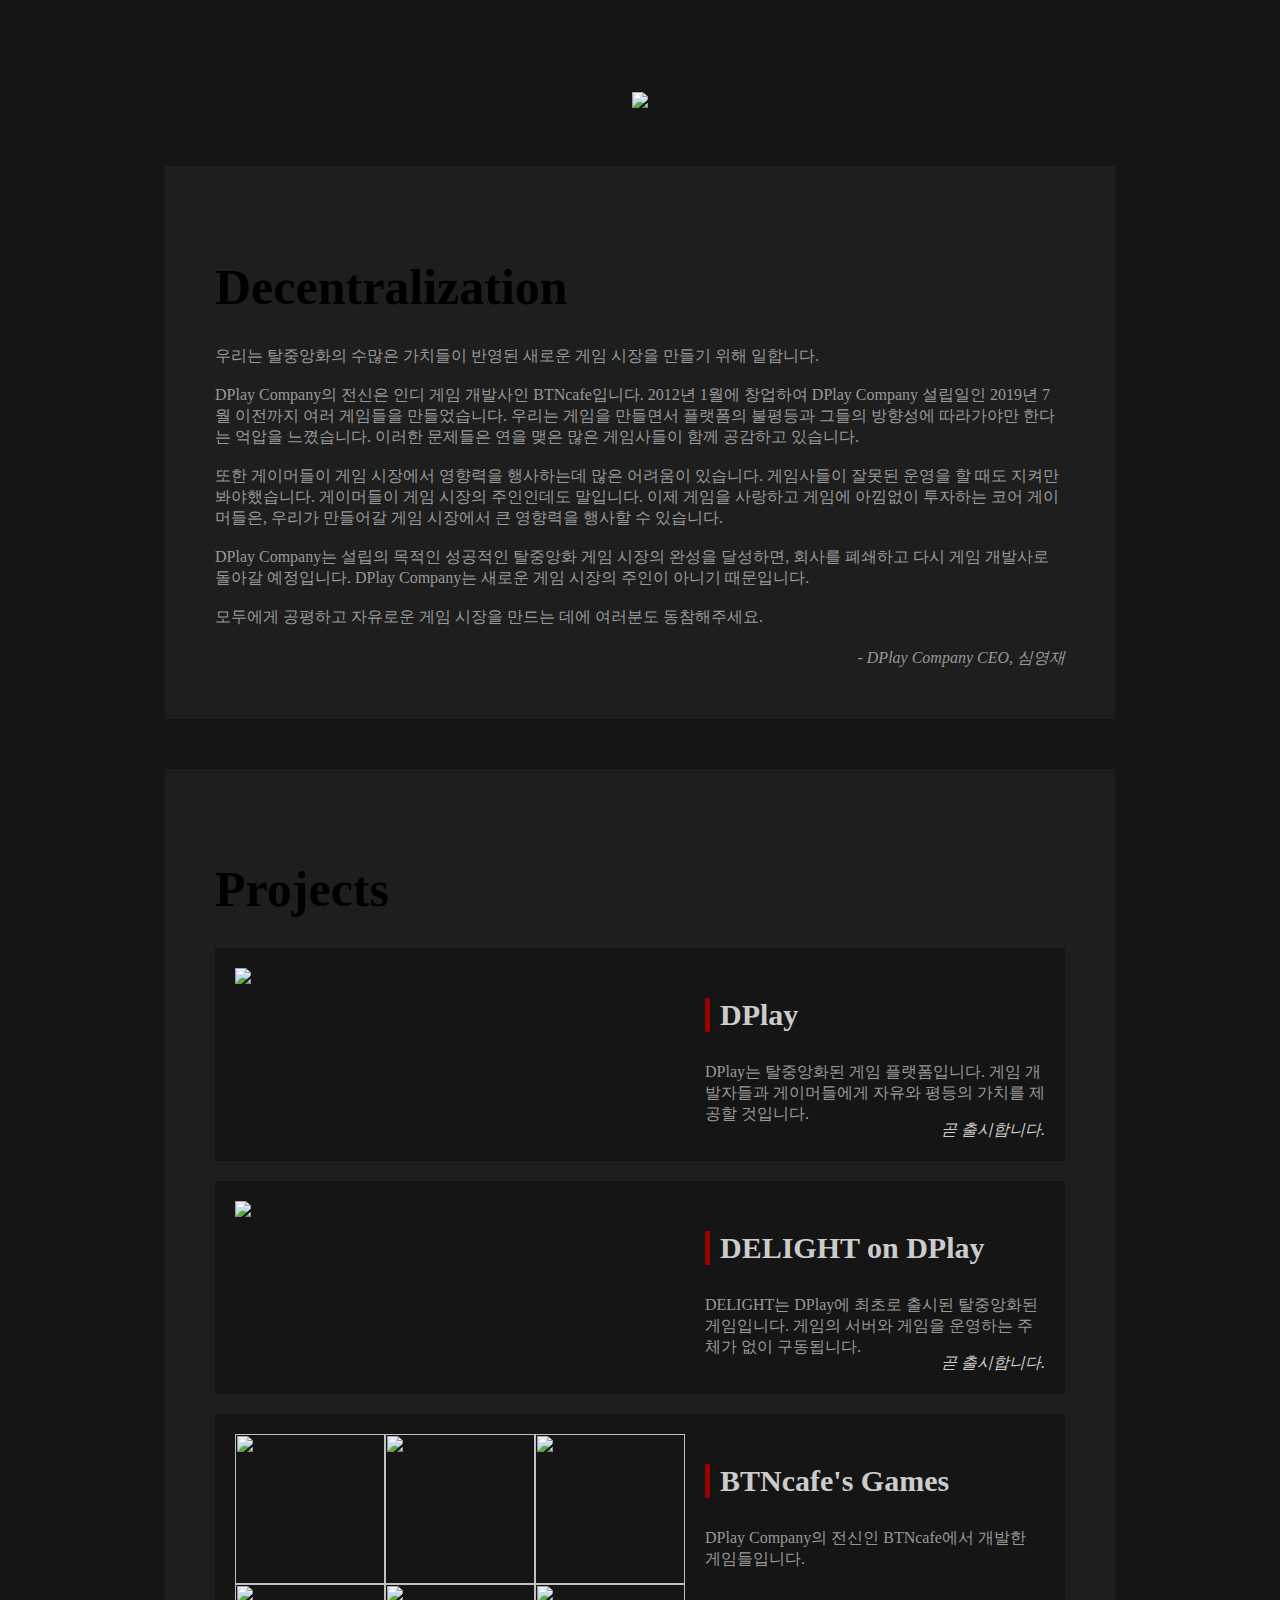
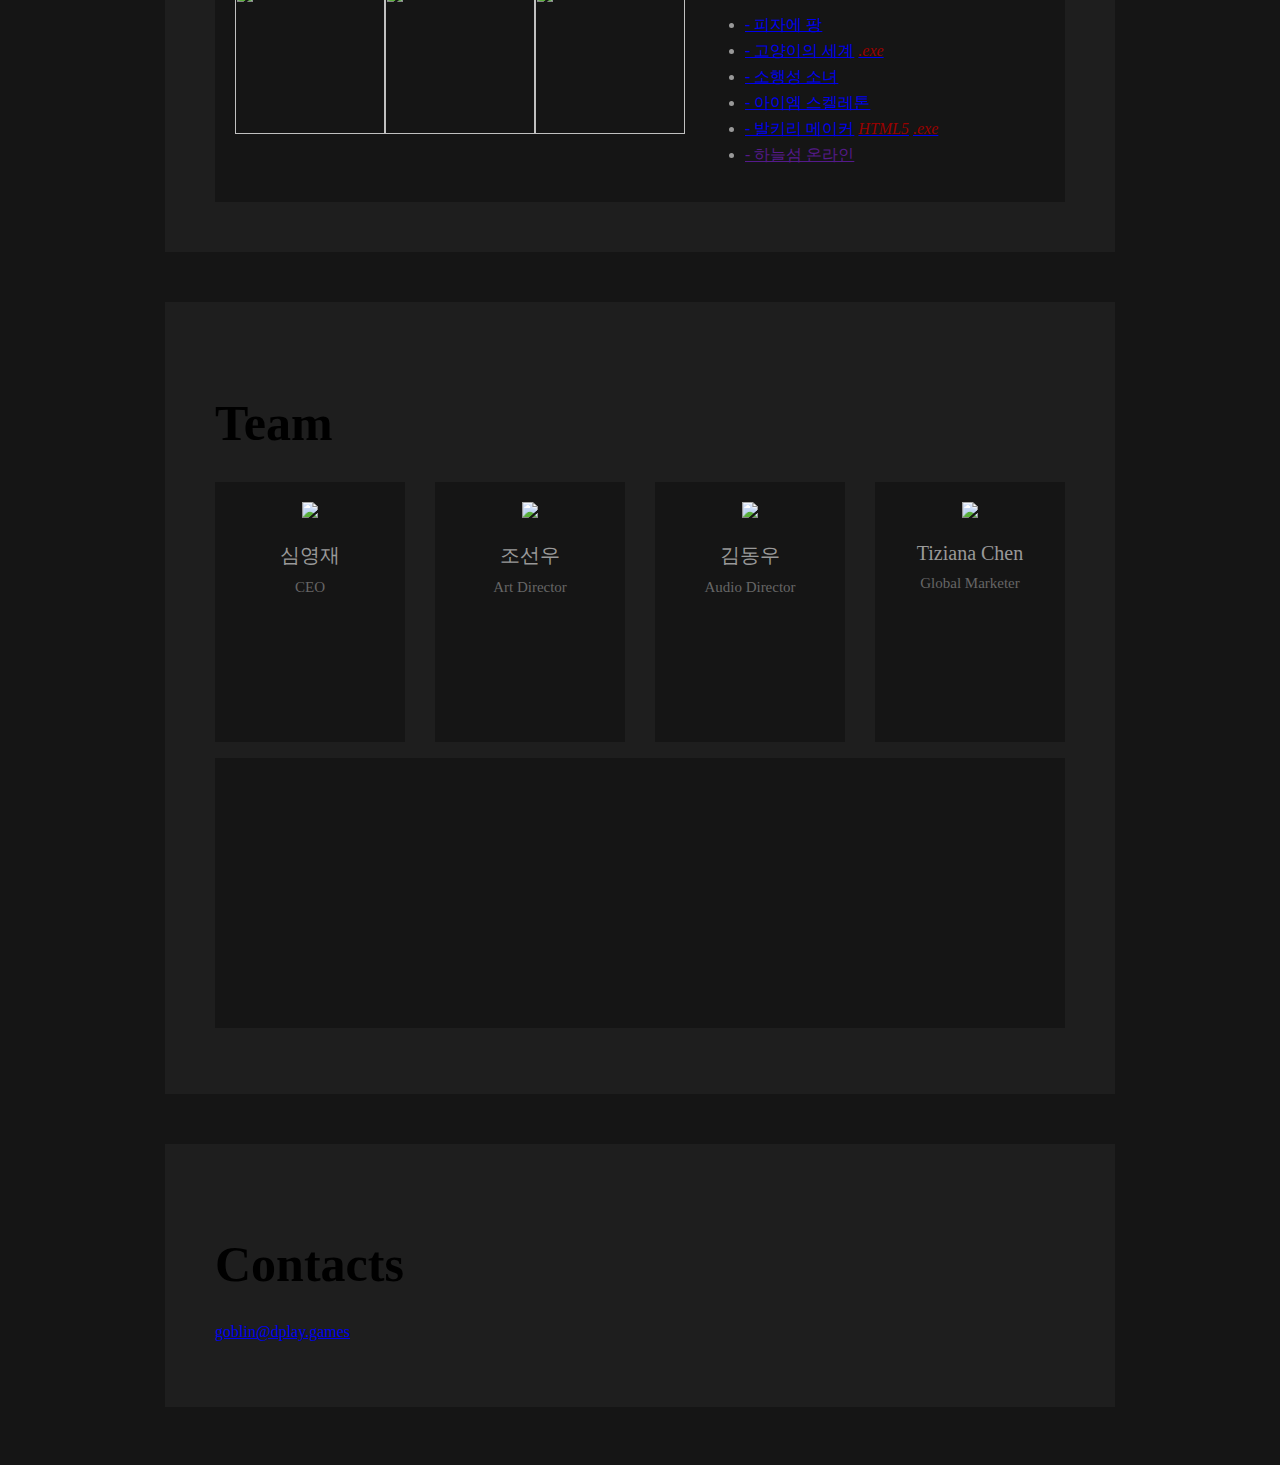
==== index.html @ 0b41ff59 "내용 추가" ====
<!DOCTYPE html>
<html>
	<head>
		<meta charset="utf-8">
		<meta name="viewport" content="width=device-width, initial-scale=1.0, maximum-scale=1.0, minimum-scale=1.0, user-scalable=no">
		<meta http-equiv="X-UA-Compatible" content="IE=Edge, chrome=1">
		<link href="/UPPERCASE-BOOT/BASE_STYLE.css" rel="stylesheet" />
		<link href="/fontawesome/css/all.css" rel="stylesheet" />
		<link href="/index.css" rel="stylesheet" />
		<title>DPlay Company</title>
	</head>
	<body>
		<div id="wrapper">
			<h1><img src="/image/logo.png"></h1>
			<div class="panel">
				<h2>Decentralization</h2>
				<p>
					우리는 탈중앙화의 수많은 가치들이 반영된 새로운 게임 시장을 만들기 위해 일합니다.<br>
					<br>
					DPlay Company의 전신은 인디 게임 개발사인 BTNcafe입니다. 2012년 1월에 창업하여 DPlay Company 설립일인 2019년 7월 이전까지 여러 게임들을 만들었습니다.
					우리는 게임을 만들면서 플랫폼의 불평등과 그들의 방향성에 따라가야만 한다는 억압을 느꼈습니다.
					이러한 문제들은 연을 맺은 많은 게임사들이 함께 공감하고 있습니다.<br>
					<br>
					또한 게이머들이 게임 시장에서 영향력을 행사하는데 많은 어려움이 있습니다.
					게임사들이 잘못된 운영을 할 때도 지켜만 봐야했습니다. 게이머들이 게임 시장의 주인인데도 말입니다.
					이제 게임을 사랑하고 게임에 아낌없이 투자하는 코어 게이머들은, 우리가 만들어갈 게임 시장에서 큰 영향력을 행사할 수 있습니다.<br>
					<br>
					DPlay Company는 설립의 목적인 성공적인 탈중앙화 게임 시장의 완성을 달성하면, 회사를 폐쇄하고 다시 게임 개발사로 돌아갈 예정입니다. DPlay Company는 새로운 게임 시장의 주인이 아니기 때문입니다.<br>
					<br>
					모두에게 공평하고 자유로운 게임 시장을 만드는 데에 여러분도 동참해주세요.
				</p>
				<div class="sign">- DPlay Company CEO, 심영재</div>
			</div>
			<div class="panel">
				<h2>Projects</h2>
				<div class="project">
					<div class="project-image">
						<img src="/image/dplay.png">
					</div>
					<div class="project-info">
						<h3>DPlay</h3>
						<p>
							DPlay는 탈중앙화된 게임 플랫폼입니다. 게임 개발자들과 게이머들에게 자유와 평등의 가치를 제공할 것입니다.
						</p>
						<div class="dev">곧 출시합니다.</div>
					</div>
					<div class="clear"></div>
				</div>
				<div class="project">
					<div class="project-image">
						<img src="/image/delight.png">
					</div>
					<div class="project-info">
						<h3>DELIGHT on DPlay</h3>
						<p>
							DELIGHT는 DPlay에 최초로 출시된 탈중앙화된 게임입니다. 게임의 서버와 게임을 운영하는 주체가 없이 구동됩니다.
						</p>
						<div class="dev">곧 출시합니다.</div>
					</div>
					<div class="clear"></div>
				</div>
				<div class="project">
					<div id="btncafe" class="project-image">
						<img src="/image/moldonpizza.png">
						<img src="/image/catworld.png">
						<img src="/image/asteroidgirl.png">
						<img src="/image/iamaskeleton.png">
						<img src="/image/valkyriemaker.png">
						<img src="/image/skyisland.png">
						<div class="clear"></div>
					</div>
					<div class="project-info">
						<h3>BTNcafe's Games</h3>
						<p>
							DPlay Company의 전신인 BTNcafe에서 개발한 게임들입니다.
						</p>
						<ul>
							<li>
								<a target="_blank" href="http://moldonpizza.com/">- 피자에 팡</a>
								<a target="_blank" href="https://apps.apple.com/us/app/mold-on-pizza-deluxe/id1047467984"><i class="fab fa-apple"></i></a>
								<a target="_blank" href="https://store.steampowered.com/app/387870/Mold_on_Pizza/"><i class="fab fa-steam"></i></a>
							</li>
							<li>
								<a target="_blank" href="http://catworld.link/R/landing.html">- 고양이의 세계</a>
								<a target="_blank" href="https://play.google.com/store/apps/details?id=com.btncafe.CatWorldFacebook"><i class="fab fa-google-play"></i></a>
								<a target="_blank" href="https://itunes.apple.com/kr/app/goyang-iui-segye/id1074318543"><i class="fab fa-apple"></i></a>
								<a target="_blank" href="https://storage.googleapis.com/catworld-tw-resources/CatWorld-windows.zip"><i>.exe</i></a>
							</li>
							<li>
								<a target="_blank" href="https://alisnetwork.com/asteroidgirl">- 소행성 소녀</a>
								<a target="_blank" href="https://play.google.com/store/apps/details?id=com.btncafe.AsteroidGirl"><i class="fab fa-google-play"></i></a>
								<a target="_blank" href="https://itunes.apple.com/us/app/asteroid-girl/id1278123826"><i class="fab fa-apple"></i></a>
								<a target="_blank" href="https://store.steampowered.com/app/747280/Asteroid_Girl/"><i class="fab fa-steam"></i></a>
							</li>
							<li>
								<a target="_blank" href="https://alisnetwork.com/iamskeleton">- 아이엠 스켈레톤</a>
								<a target="_blank" href="https://play.google.com/store/apps/details?id=air.com.btncafe.IamSkeleton"><i class="fab fa-google-play"></i></a>
								<a target="_blank" href="https://itunes.apple.com/us/app/i-am-a-skeleton/id1358393802"><i class="fab fa-apple"></i></a>
							</li>
							<li>
								<a target="_blank" href="https://alisnetwork.com/valkyriemaker">- 발키리 메이커</a>
								<a target="_blank" href="https://play.google.com/store/apps/details?id=com.btncafe.ValkyrieMaker"><i class="fab fa-google-play"></i></a>
								<a target="_blank" href="https://itunes.apple.com/us/app/valkyrie-maker/id1311252728"><i class="fab fa-apple"></i></a>
								<a target="_blank" href="https://valkyriemaker.com"><i>HTML5</i></a>
								<a target="_blank" href="https://storage.googleapis.com/valkyriemaker-resources/valkyriemaker-windows.zip"><i>.exe</i></a>
							</li>
							<li>
								<a target="_blank" href="">- 하늘섬 온라인</a>
								<a target="_blank" href=""><i class="fab fa-google-play"></i></a>
								<a target="_blank" href=""><i class="fab fa-apple"></i></a>
							</li>
						</ul>
					</div>
					<div class="clear"></div>
				</div>
			</div>
			<div class="panel">
				<h2>Team</h2>
				<div id="member-sim" class="member">
					<img class="profile" src="/image/sim.png">
					<div class="name">심영재</div>
					<div class="role">CEO</div>
					<ul class="detail">
						<li>- 現 DPlay Company 대표</li>
						<li>- 前 Will-like CTO</li>
						<li>- 前 Leb Communications 개발팀장</li>
						<li>- 서강대학교 컴퓨터공학 학사</li>
						<li>- NIPA 주관 소프트웨어 마에스트로 3기</li>
						<li>- 사람인 주관 월급 1,000만원 프로젝트 최종 선발 (경쟁률 1,089대 1)</li>
						<li>- 2012 서울어코드 ITem Show 산학프로젝트 공모전 대상</li>
						<li>- 제 2회 서강대학교 창업경진대회 우수상</li>
						<li>- 2012 서강대학교 소프트웨어 경진대회 은상</li>
						<li>- 2007 서강대학교 프로그래밍 대회 은상</li>
					</ul>
				</div>
				<div id="member-cho" class="member">
					<img class="profile" src="/image/cho.png">
					<div class="name">조선우</div>
					<div class="role">Art Director</div>
					<ul class="detail">
						<li>- 現 DPlay Company Art Director</li>
						<li>- BTNcafe社 게임 《고양이의 세계》 그래픽 디자인 총괄</li>
						<li>- BTNcafe社 게임 《피자에 팡》 그래픽 디자인 총괄</li>
						<li>- 엔소니社 게임 《제니시스》 그래픽 디자인 참여</li>
						<li>- 대한민국 공군 《Airbrush》 플랫폼 일러스트레이션 작품 연재</li>
						<li>- 나이스 게임 TV 컨텐츠 제작</li>
					</ul>
				</div>
				<div id="member-kim" class="member">
					<img class="profile" src="/image/kim.png">
					<div class="name">김동우</div>
					<div class="role">Audio Director</div>
					<ul class="detail">
						<li>- 現 DPlay Company Audio Director</li>
						<li>- 서강대학교 컴퓨터공학과 학사</li>
						<li>- BTNcafe社 게임 《발키리 메이커》 음악 작곡 및 효과음 제작</li>
						<li>- BTNcafe社 게임 《고양이의 세계》 음악 작곡 및 효과음 제작</li>
						<li>- BTNcafe社 게임 《아이엠스켈레톤》 음악 작곡 및 효과음 제작</li>
						<li>- BTNcafe社 게임 《소행성소녀》 음악 작곡 및 효과음 제작</li>
						<li>- izzle社 게임 《디멘션페인터》 음악 작곡</li>
					</ul>
				</div>
				<div id="member-chen" class="member last">
					<img class="profile" src="/image/chen.png">
					<div class="name">Tiziana Chen</div>
					<div class="role">Global Marketer</div>
					<ul class="detail">
						<li>- 現 DPlay Company Global Marketer</li>
						<li>- BTNcafe社 게임 《발키리 메이커》 기획/고객 서비스/마케팅</li>
						<li>- BTNcafe社 게임 《고양이의 세계》 기획/고객 서비스/마케팅</li>
						<li>- Appzil社 마케팅 스페셜리스트</li>
						<li>- Appzil社 활동 계획 수립</li>
						<li>- Appzil社 영상 편집 및 웹 디자인</li>
					</ul>
				</div>
				<div class="clear"></div>
				<div id="member-line-sim" class="member-line"></div>
				<div id="member-line-cho" class="member-line"></div>
				<div id="member-line-kim" class="member-line"></div>
				<div id="member-line-chen" class="member-line last"></div>
				<div class="clear"></div>
				<ul id="member-detail"></ul>
			</div>
			<div class="panel">
				<h2>Contacts</h2>
				<p>
					<i class="fas fa-envelope"></i>
					<a href="mailto:goblin@dplay.games">goblin@dplay.games</a>
				</p>
			</div>
		</div>
		<script src="/UPPERCASE-CORE/BROWSER.js"></script>
		<script>
		RUN(() => {
			
			FOR_BOX((box) => {
				if (box.OVERRIDE !== undefined) {
					box.OVERRIDE();
				}
			});
			
			INIT_OBJECTS();
			
			FOR_BOX((box) => {
				if (box.MAIN !== undefined) {
					box.MAIN();
				}
			});
		});
		</script>
		<script src="/index.js"></script>
	</body>
</html>
---- index.css ----
html, body {
	background-color: #151515;
}

body {
	padding: 50px 0;
}

.clear {
	clear: both;
}

/* 모바일 */
@media (max-width: 1000px) {
	
	#wrapper {}
	
	h2 {
		font-size: 35px;
	}
	
	h3 {
		font-size: 20px;
	}
	
	.panel {
		padding: 20px;
	}
	
	.panel p {
		margin-top: 20px;
	}
	
	.project-image img {
		width: 100%;
	}
	
	.project-info {
		margin-top: 25px;
		color: #ccc;
	}
	
	.project-info .dev {
		margin-top: 20px;
		text-align: right;
		font-style: italic;
	}
	
	.project ul {
		margin-top: 20px;
	}
	
	#btncafe img {
		float: left;
		width: 33.3%;
	}
	
	.member {
		padding : 20px;
		padding-bottom: 15px;
		float: none;
		margin-bottom: 20px;
	}
	
	.member.last {
		margin-bottom: 0;
	}
	
	.member-line {
		display: none;
	}
	
	#member-detail {
		display: none;
	}
}

/* PC */
@media (min-width: 1001px) {
	
	#wrapper {
		width: 950px;
		margin: auto;
	}
	
	h2 {
		font-size: 50px;
	}
	
	h3 {
		font-size: 30px;
	}
	
	.panel {
		padding: 50px;
	}
	
	.panel p {
		margin-top: 30px;
	}
	
	.panel .sign {
		margin-top: 20px;
		text-align: right;
		font-style: italic;
		color: #999;
	}
	
	.project-image {
		float: left;
		width: 450px;
	}
	
	.project-image img {
		width: 450px;
	}
	
	.project-info {
		margin-left: 20px;
		width: 340px;
		float: left;
		color: #ccc;
	}
	
	.project-info .dev {
		position: absolute;
		right: 20px;
		bottom: 20px;
		font-style: italic;
	}
	
	.project ul {
		margin-top: 45px;
	}
	
	#btncafe img {
		float: left;
		width: 150px;
		height: 150px;
	}
	
	.member {
		width: 150px;
		height: 220px;
		padding : 20px;
		margin-right: 30px;
		float: left;
	}
	
	.member .detail {
		display: none;
	}
	
	.member.last {
		margin-right: 0;
	}
	
	.member-line.last {
		margin-right: 0;
	}
}

h1 {
	text-align: center;
}

h1 img {
	width: 295.5px;
}

h2 {
	margin-bottom: 30px;
}

h3 {
	border-left: 5px solid #980100;
	padding-left: 10px;
}

i {
	color: #980100;
}

li {
	margin-bottom: 5px;
}

ul {
	color: #999;
}

.panel {
	margin-top: 50px;
	background-color: #1e1e1e;
}

.panel p {
	color: #999;
	font-size: 16px;
}

.project {
	position: relative;
	margin-top: 20px;
	padding: 20px;
	background-color: #151515;
}

.member {
	background-color: #151515;
	text-align: center;
}

.member .profile {
	width: 150px;
}

.member .name {
	margin-top: 20px;
	color: #999;
	font-size: 20px;
}

.member .role {
	margin-top: 10px;
	color: #666;
	font-size: 15px;
}

.member .detail {
	margin-top: 20px;
	color: #999;
	text-align: left;
}

.member-line {
	background-color: #151515;
	width: 190px;
	margin-right: 30px;
	float: left;
}

#member-detail {
	background-color: #151515;
	padding : 20px;
	padding-bottom: 15px;
	height: 235px;
}
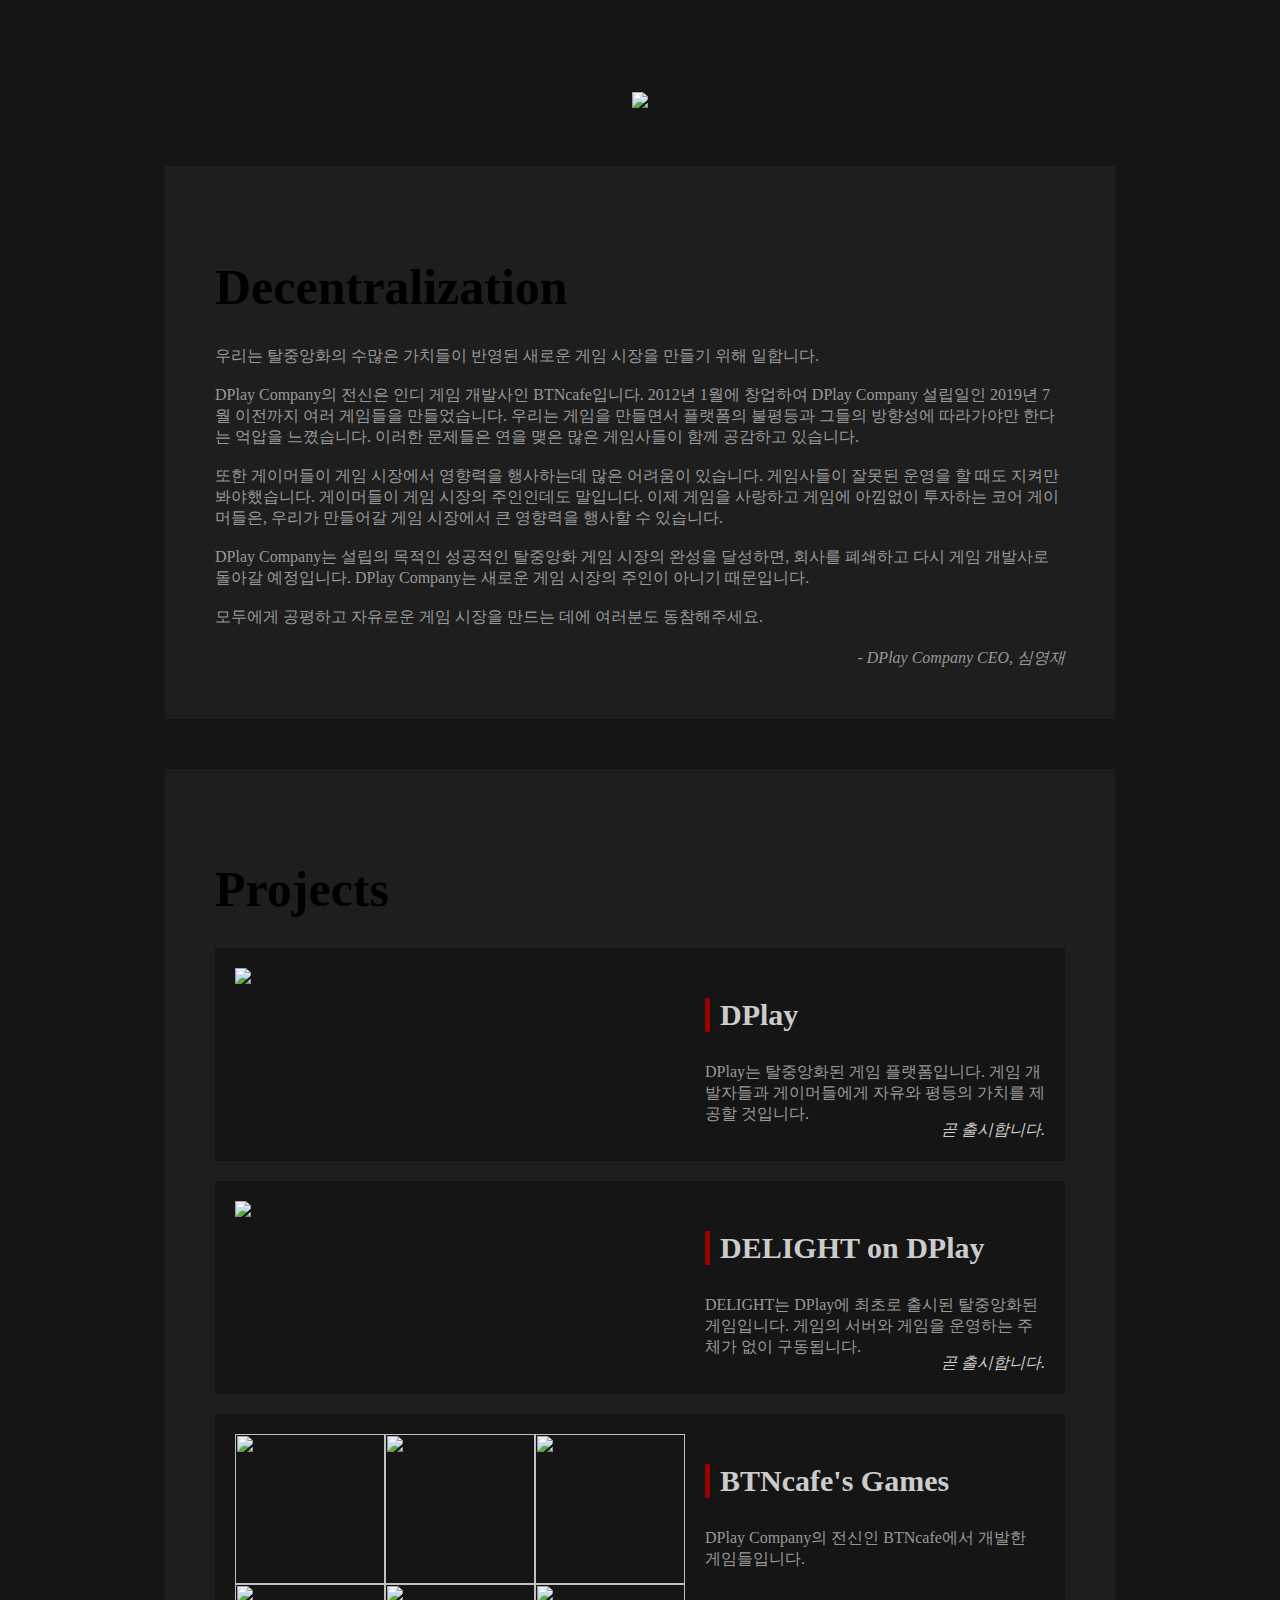
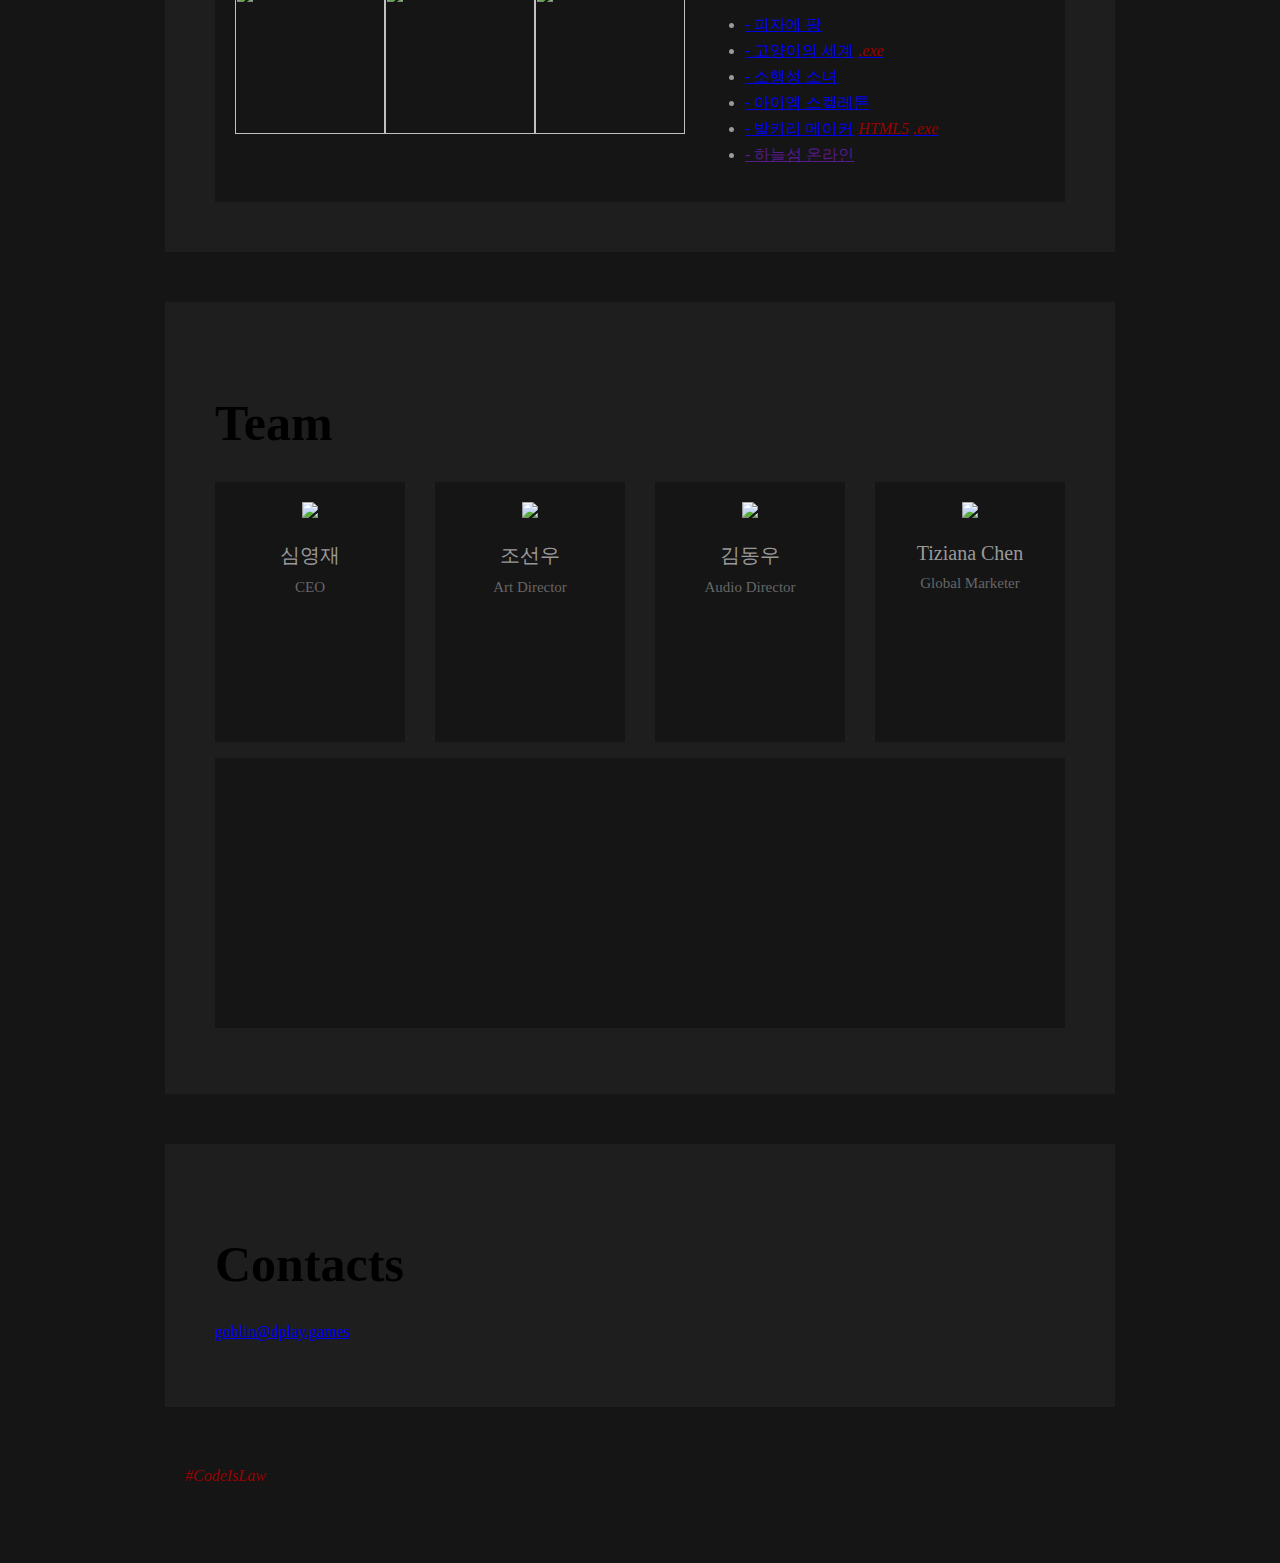
==== commit 3c37e2be: "모바일에서 로고 크기 변경" ====
--- a/index.html
+++ b/index.html
@@ -4,6 +4,7 @@
 		<meta charset="utf-8">
 		<meta name="viewport" content="width=device-width, initial-scale=1.0, maximum-scale=1.0, minimum-scale=1.0, user-scalable=no">
 		<meta http-equiv="X-UA-Compatible" content="IE=Edge, chrome=1">
+		<link rel="shortcut icon" href="/favicon.ico" />
 		<link href="/UPPERCASE-BOOT/BASE_STYLE.css" rel="stylesheet" />
 		<link href="/fontawesome/css/all.css" rel="stylesheet" />
 		<link href="/index.css" rel="stylesheet" />
@@ -94,7 +95,6 @@
 							</li>
 							<li>
 								<a target="_blank" href="https://alisnetwork.com/iamskeleton">- 아이엠 스켈레톤</a>
-								<a target="_blank" href="https://play.google.com/store/apps/details?id=air.com.btncafe.IamSkeleton"><i class="fab fa-google-play"></i></a>
 								<a target="_blank" href="https://itunes.apple.com/us/app/i-am-a-skeleton/id1358393802"><i class="fab fa-apple"></i></a>
 							</li>
 							<li>
@@ -187,6 +187,9 @@
 					<i class="fas fa-envelope"></i>
 					<a href="mailto:goblin@dplay.games">goblin@dplay.games</a>
 				</p>
+			</div>
+			<div id="codeislaw">
+				#CodeIsLaw
 			</div>
 		</div>
 		<script src="/UPPERCASE-CORE/BROWSER.js"></script>
--- a/index.css
+++ b/index.css
@@ -14,6 +14,10 @@
 @media (max-width: 1000px) {
 	
 	#wrapper {}
+	
+	h1 img {
+		width: 197px;
+	}
 	
 	h2 {
 		font-size: 35px;
@@ -83,6 +87,10 @@
 		margin: auto;
 	}
 	
+	h1 img {
+		width: 295.5px;
+	}
+	
 	h2 {
 		font-size: 50px;
 	}
@@ -97,13 +105,6 @@
 	
 	.panel p {
 		margin-top: 30px;
-	}
-	
-	.panel .sign {
-		margin-top: 20px;
-		text-align: right;
-		font-style: italic;
-		color: #999;
 	}
 	
 	.project-image {
@@ -164,10 +165,6 @@
 	text-align: center;
 }
 
-h1 img {
-	width: 295.5px;
-}
-
 h2 {
 	margin-bottom: 30px;
 }
@@ -197,6 +194,13 @@
 .panel p {
 	color: #999;
 	font-size: 16px;
+}
+
+.panel .sign {
+	margin-top: 20px;
+	text-align: right;
+	font-style: italic;
+	color: #999;
 }
 
 .project {
@@ -242,7 +246,14 @@
 
 #member-detail {
 	background-color: #151515;
-	padding : 20px;
+	padding: 20px;
 	padding-bottom: 15px;
 	height: 235px;
+}
+
+#codeislaw {
+	margin-top: 40px;
+	padding: 20px;
+	color: #980100;
+	font-style: italic;
 }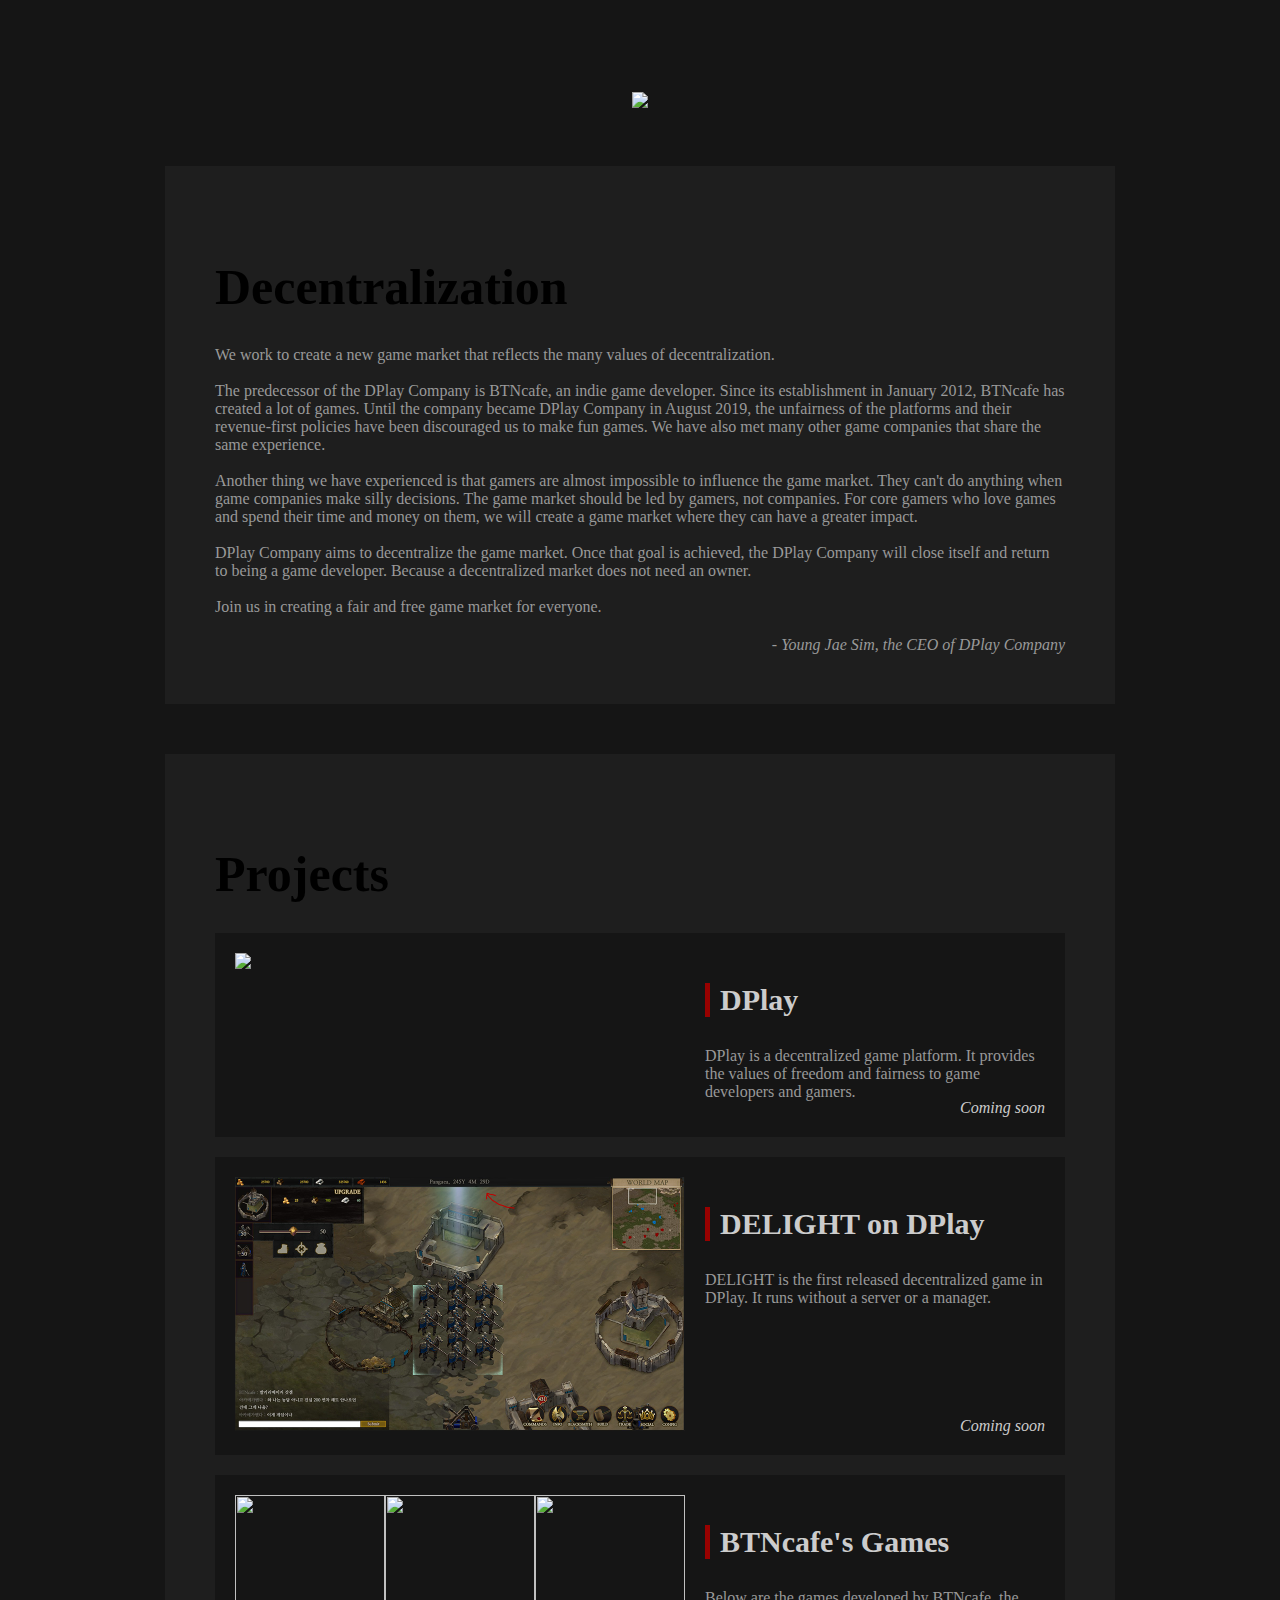
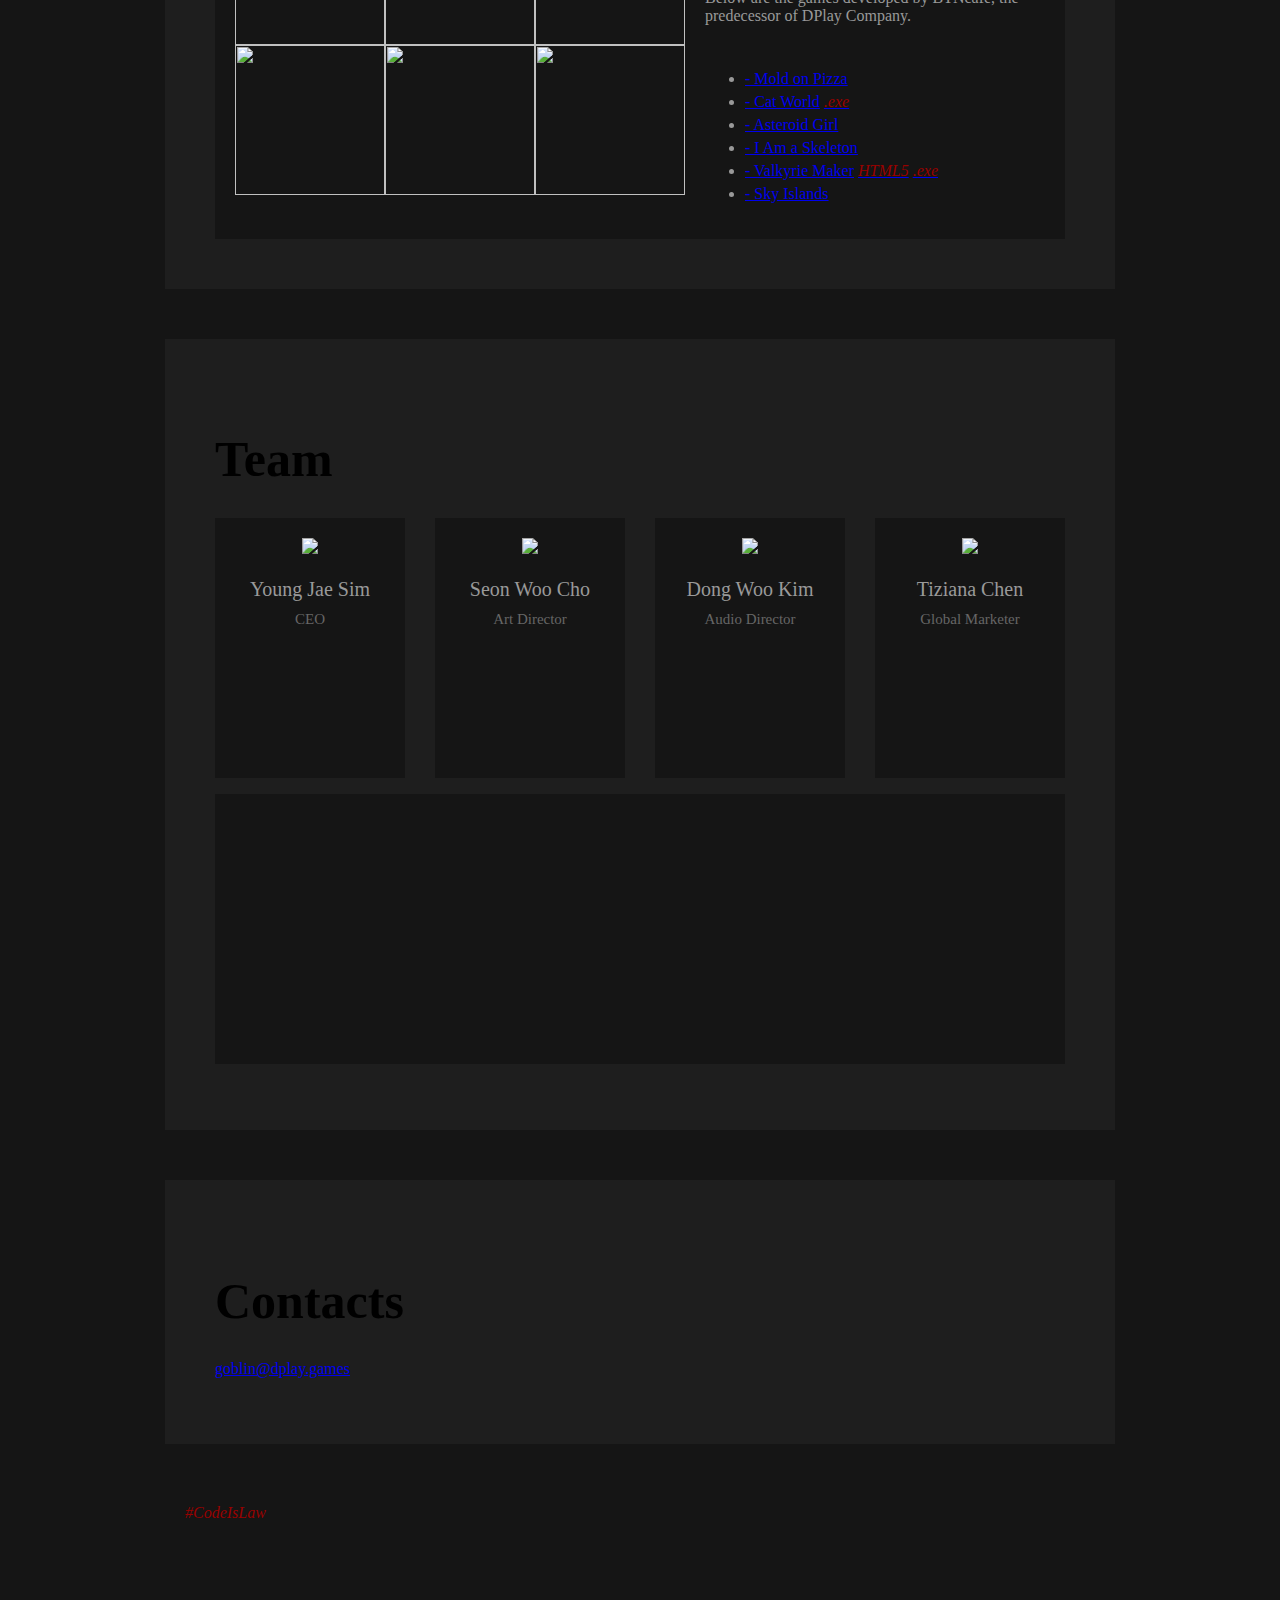
==== commit ccdfd257: "버그 수정" ====
--- a/index.html
+++ b/index.html
@@ -16,21 +16,23 @@
 			<div class="panel">
 				<h2>Decentralization</h2>
 				<p>
-					우리는 탈중앙화의 수많은 가치들이 반영된 새로운 게임 시장을 만들기 위해 일합니다.<br>
+					We work to create a new game market that reflects the many values of decentralization.<br>
 					<br>
-					DPlay Company의 전신은 인디 게임 개발사인 BTNcafe입니다. 2012년 1월에 창업하여 DPlay Company 설립일인 2019년 7월 이전까지 여러 게임들을 만들었습니다.
-					우리는 게임을 만들면서 플랫폼의 불평등과 그들의 방향성에 따라가야만 한다는 억압을 느꼈습니다.
-					이러한 문제들은 연을 맺은 많은 게임사들이 함께 공감하고 있습니다.<br>
+					The predecessor of the DPlay Company is BTNcafe, an indie game developer. 
+					Since its establishment in January 2012, BTNcafe has created a lot of games. 
+					Until the company became DPlay Company in August 2019, the unfairness of the platforms and their revenue-first policies have been discouraged us to make fun games. 
+					We have also met many other game companies that share the same experience.<br>
 					<br>
-					또한 게이머들이 게임 시장에서 영향력을 행사하는데 많은 어려움이 있습니다.
-					게임사들이 잘못된 운영을 할 때도 지켜만 봐야했습니다. 게이머들이 게임 시장의 주인인데도 말입니다.
-					이제 게임을 사랑하고 게임에 아낌없이 투자하는 코어 게이머들은, 우리가 만들어갈 게임 시장에서 큰 영향력을 행사할 수 있습니다.<br>
+					Another thing we have experienced is that gamers are almost impossible to influence the game market. 
+					They can't do anything when game companies make silly decisions. 
+					The game market should be led by gamers, not companies. 
+					For core gamers who love games and spend their time and money on them, we will create a game market where they can have a greater impact.<br>
 					<br>
-					DPlay Company는 설립의 목적인 성공적인 탈중앙화 게임 시장의 완성을 달성하면, 회사를 폐쇄하고 다시 게임 개발사로 돌아갈 예정입니다. DPlay Company는 새로운 게임 시장의 주인이 아니기 때문입니다.<br>
-					<br>
-					모두에게 공평하고 자유로운 게임 시장을 만드는 데에 여러분도 동참해주세요.
+					DPlay Company aims to decentralize the game market. Once that goal is achieved, the DPlay Company will close itself and return to being a game developer. 
+					Because a decentralized market does not need an owner.<br>
+					<br>Join us in creating a fair and free game market for everyone.
 				</p>
-				<div class="sign">- DPlay Company CEO, 심영재</div>
+				<div class="sign">- Young Jae Sim, the CEO of DPlay Company</div>
 			</div>
 			<div class="panel">
 				<h2>Projects</h2>
@@ -41,9 +43,9 @@
 					<div class="project-info">
 						<h3>DPlay</h3>
 						<p>
-							DPlay는 탈중앙화된 게임 플랫폼입니다. 게임 개발자들과 게이머들에게 자유와 평등의 가치를 제공할 것입니다.
+							DPlay is a decentralized game platform. It provides the values of freedom and fairness to game developers and gamers.
 						</p>
-						<div class="dev">곧 출시합니다.</div>
+						<div class="dev">Coming soon</div>
 					</div>
 					<div class="clear"></div>
 				</div>
@@ -54,9 +56,9 @@
 					<div class="project-info">
 						<h3>DELIGHT on DPlay</h3>
 						<p>
-							DELIGHT는 DPlay에 최초로 출시된 탈중앙화된 게임입니다. 게임의 서버와 게임을 운영하는 주체가 없이 구동됩니다.
+							DELIGHT is the first released decentralized game in DPlay. It runs without a server or a manager.
 						</p>
-						<div class="dev">곧 출시합니다.</div>
+						<div class="dev">Coming soon</div>
 					</div>
 					<div class="clear"></div>
 				</div>
@@ -73,41 +75,41 @@
 					<div class="project-info">
 						<h3>BTNcafe's Games</h3>
 						<p>
-							DPlay Company의 전신인 BTNcafe에서 개발한 게임들입니다.
+							Below are the games developed by BTNcafe, the predecessor of DPlay Company.
 						</p>
 						<ul>
 							<li>
-								<a target="_blank" href="http://moldonpizza.com/">- 피자에 팡</a>
+								<a target="_blank" href="http://moldonpizza.com/">- Mold on Pizza</a>
 								<a target="_blank" href="https://apps.apple.com/us/app/mold-on-pizza-deluxe/id1047467984"><i class="fab fa-apple"></i></a>
 								<a target="_blank" href="https://store.steampowered.com/app/387870/Mold_on_Pizza/"><i class="fab fa-steam"></i></a>
 							</li>
 							<li>
-								<a target="_blank" href="http://catworld.link/R/landing.html">- 고양이의 세계</a>
+								<a target="_blank" href="http://catworld.link/R/landing.html">- Cat World</a>
 								<a target="_blank" href="https://play.google.com/store/apps/details?id=com.btncafe.CatWorldFacebook"><i class="fab fa-google-play"></i></a>
 								<a target="_blank" href="https://itunes.apple.com/kr/app/goyang-iui-segye/id1074318543"><i class="fab fa-apple"></i></a>
 								<a target="_blank" href="https://storage.googleapis.com/catworld-tw-resources/CatWorld-windows.zip"><i>.exe</i></a>
 							</li>
 							<li>
-								<a target="_blank" href="https://alisnetwork.com/asteroidgirl">- 소행성 소녀</a>
+								<a target="_blank" href="https://alisnetwork.com/asteroidgirl">- Asteroid Girl</a>
 								<a target="_blank" href="https://play.google.com/store/apps/details?id=com.btncafe.AsteroidGirl"><i class="fab fa-google-play"></i></a>
 								<a target="_blank" href="https://itunes.apple.com/us/app/asteroid-girl/id1278123826"><i class="fab fa-apple"></i></a>
 								<a target="_blank" href="https://store.steampowered.com/app/747280/Asteroid_Girl/"><i class="fab fa-steam"></i></a>
 							</li>
 							<li>
-								<a target="_blank" href="https://alisnetwork.com/iamskeleton">- 아이엠 스켈레톤</a>
+								<a target="_blank" href="https://alisnetwork.com/iamskeleton">- I Am a Skeleton</a>
 								<a target="_blank" href="https://itunes.apple.com/us/app/i-am-a-skeleton/id1358393802"><i class="fab fa-apple"></i></a>
 							</li>
 							<li>
-								<a target="_blank" href="https://alisnetwork.com/valkyriemaker">- 발키리 메이커</a>
+								<a target="_blank" href="https://alisnetwork.com/valkyriemaker">- Valkyrie Maker</a>
 								<a target="_blank" href="https://play.google.com/store/apps/details?id=com.btncafe.ValkyrieMaker"><i class="fab fa-google-play"></i></a>
 								<a target="_blank" href="https://itunes.apple.com/us/app/valkyrie-maker/id1311252728"><i class="fab fa-apple"></i></a>
 								<a target="_blank" href="https://valkyriemaker.com"><i>HTML5</i></a>
 								<a target="_blank" href="https://storage.googleapis.com/valkyriemaker-resources/valkyriemaker-windows.zip"><i>.exe</i></a>
 							</li>
 							<li>
-								<a target="_blank" href="">- 하늘섬 온라인</a>
-								<a target="_blank" href=""><i class="fab fa-google-play"></i></a>
-								<a target="_blank" href=""><i class="fab fa-apple"></i></a>
+								<a target="_blank" href="https://alisnetwork.com/skyislands">- Sky Islands</a>
+								<a target="_blank" href="https://www.onestore.co.kr/userpoc/game/view?pid=0000742475"><i class="fab fa-google-play"></i></a>
+								<a target="_blank" href="https://itunes.apple.com/us/app/sky-islands/id1413825189"><i class="fab fa-apple"></i></a>
 							</li>
 						</ul>
 					</div>
@@ -118,46 +120,47 @@
 				<h2>Team</h2>
 				<div id="member-sim" class="member">
 					<img class="profile" src="/image/sim.png">
-					<div class="name">심영재</div>
+					<div class="name">Young Jae Sim</div>
 					<div class="role">CEO</div>
 					<ul class="detail">
-						<li>- 現 DPlay Company 대표</li>
-						<li>- 前 Will-like CTO</li>
-						<li>- 前 Leb Communications 개발팀장</li>
-						<li>- 서강대학교 컴퓨터공학 학사</li>
-						<li>- NIPA 주관 소프트웨어 마에스트로 3기</li>
-						<li>- 사람인 주관 월급 1,000만원 프로젝트 최종 선발 (경쟁률 1,089대 1)</li>
-						<li>- 2012 서울어코드 ITem Show 산학프로젝트 공모전 대상</li>
-						<li>- 제 2회 서강대학교 창업경진대회 우수상</li>
-						<li>- 2012 서강대학교 소프트웨어 경진대회 은상</li>
-						<li>- 2007 서강대학교 프로그래밍 대회 은상</li>
+						<li>- Representative of DPlay Company</li>
+						<li>- Former CTO of Will-like</li>
+						<li>- Former development manager of Leb Communications</li>
+						<li>- Bachelor's degree in computer engineering, Sogang University</li>
+						<li>- NIPA Software Maestro</li>
+						<li>- Saramin “월급 1,000만원 프로젝트” winner (1st place among 1,089 competitors)</li>
+						<li>- 2012 Seoul Accord ITem Show Industry-Academic project contest Grand prize</li>
+						<li>- The 2nd Sogang University Start-up Competition Excellence award</li>
+						<li>- 2012 Sogang University Software Contest Silver prize</li>
+						<li>- 2007 Sogang University Programming Contest Silver prize</li>
 					</ul>
 				</div>
 				<div id="member-cho" class="member">
 					<img class="profile" src="/image/cho.png">
-					<div class="name">조선우</div>
+					<div class="name">Seon Woo Cho</div>
 					<div class="role">Art Director</div>
 					<ul class="detail">
-						<li>- 現 DPlay Company Art Director</li>
-						<li>- BTNcafe社 게임 《고양이의 세계》 그래픽 디자인 총괄</li>
-						<li>- BTNcafe社 게임 《피자에 팡》 그래픽 디자인 총괄</li>
-						<li>- 엔소니社 게임 《제니시스》 그래픽 디자인 참여</li>
-						<li>- 대한민국 공군 《Airbrush》 플랫폼 일러스트레이션 작품 연재</li>
-						<li>- 나이스 게임 TV 컨텐츠 제작</li>
+						<li>- Art Director of DPlay Company</li>
+						<li>- General Management of graphic design for Valkyrie Maker (BTNcafe)</li>
+						<li>- General Management of graphic design for Cat World (BTNcafe)</li>
+						<li>- General Management of graphic design for Mold on Pizza (BTNcafe)</li>
+						<li>- Graphic design of Genesis (Ensony)</li>
+						<li>- Airbrush illustrator (Republic of Korea Air Force)</li>
+						<li>- TV broadcast images design (Nice Game TV)</li>
 					</ul>
 				</div>
 				<div id="member-kim" class="member">
 					<img class="profile" src="/image/kim.png">
-					<div class="name">김동우</div>
+					<div class="name">Dong Woo Kim</div>
 					<div class="role">Audio Director</div>
 					<ul class="detail">
-						<li>- 現 DPlay Company Audio Director</li>
-						<li>- 서강대학교 컴퓨터공학과 학사</li>
-						<li>- BTNcafe社 게임 《발키리 메이커》 음악 작곡 및 효과음 제작</li>
-						<li>- BTNcafe社 게임 《고양이의 세계》 음악 작곡 및 효과음 제작</li>
-						<li>- BTNcafe社 게임 《아이엠스켈레톤》 음악 작곡 및 효과음 제작</li>
-						<li>- BTNcafe社 게임 《소행성소녀》 음악 작곡 및 효과음 제작</li>
-						<li>- izzle社 게임 《디멘션페인터》 음악 작곡</li>
+						<li>- Audio Director of DPlay Company</li>
+						<li>- Bachelor's degree in computer engineering, Sogang University</li>
+						<li>- Music and SFX for Valkyrie Maker (BTNcafe)</li>
+						<li>- Music and SFX for Cat World (BTNcafe)</li>
+						<li>- Music and SFX for I Am a Skeleton (BTNcafe)</li>
+						<li>- Music and SFX for Asteroid Girl (BTNcafe)</li>
+						<li>- Music for Dimension Painter (Izzle)</li>
 					</ul>
 				</div>
 				<div id="member-chen" class="member last">
@@ -165,12 +168,12 @@
 					<div class="name">Tiziana Chen</div>
 					<div class="role">Global Marketer</div>
 					<ul class="detail">
-						<li>- 現 DPlay Company Global Marketer</li>
-						<li>- BTNcafe社 게임 《발키리 메이커》 기획/고객 서비스/마케팅</li>
-						<li>- BTNcafe社 게임 《고양이의 세계》 기획/고객 서비스/마케팅</li>
-						<li>- Appzil社 마케팅 스페셜리스트</li>
-						<li>- Appzil社 활동 계획 수립</li>
-						<li>- Appzil社 영상 편집 및 웹 디자인</li>
+						<li>- DPlay Company Global Marketer</li>
+						<li>- Planning/CS/Marketing for Valkyrie Maker (BTNcafe)</li>
+						<li>- Planning/CS/Marketing for Cat World (BTNcafe)</li>
+						<li>- Marketing Specialist(Appzil Taiwan)</li>
+						<li>- Activity Planning(Appzil Taiwan)</li>
+						<li>- Video Editing and Web Design(Appzil Taiwan)</li>
 					</ul>
 				</div>
 				<div class="clear"></div>
@@ -209,8 +212,10 @@
 					box.MAIN();
 				}
 			});
+			
+			global.pageLang = 'en';
 		});
 		</script>
 		<script src="/index.js"></script>
 	</body>
-</html>+</html>
